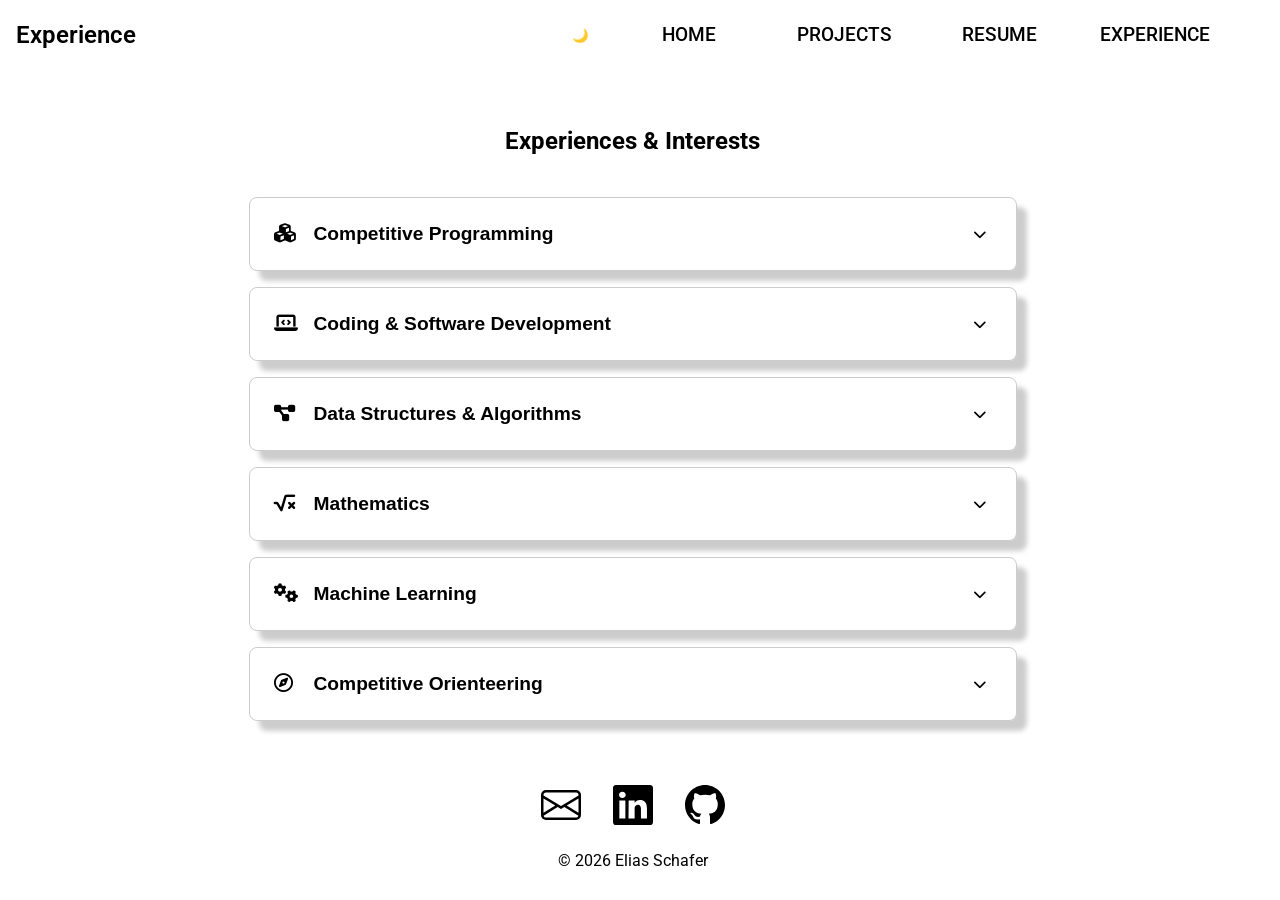
==== pages/experience.html @ 0b56fa54 "Initial commit: portfolio website – core content ready, projects page and design under construction" ====
<!doctype html>
<html lang="en">
<head>
    <meta charset="utf-8">
    <meta name="viewport" content="width=device-width, initial-scale=1">
    <title>Experience</title>
    <!-- Load stylesheets -->
    <link rel="stylesheet" href="/styles/main.css">
    <link rel="stylesheet" href="https://cdnjs.cloudflare.com/ajax/libs/font-awesome/6.4.0/css/all.min.css"> <!-- Dropdown arrow icon -->
    <!-- Load fonts -->
    <link rel="preconnect" href="https://fonts.googleapis.com">
    <link rel="preconnect" href="https://fonts.gstatic.com" crossorigin>
    <link href="https://fonts.googleapis.com/css2?family=Roboto:wght@300;400;500;700&display=swap" rel="stylesheet">
</head>

<body>
  <!-- Load header and sidebar -->
  <div class="header-container" data-include="header"></div>
  <div data-include="sidebar"></div>

  <main class="experiences">
    <div class="accordion-container">
        <h2>Experiences & Interests</h2>
        <div class="accordion-item">
            <button class="accordion-header" aria-expanded="false" aria-controls="content-1">
                <span class="accordion-icon"><i class="fa-solid fa-cubes"></i></span>
                <h2>Competitive Programming</h2>
                <span class="accordion-indicator"></span> <!-- Drowdown arrow -->
            </button>
            <div class="accordion-content" id="content-1" >
                <p>I developed a passion for competitive programming after my first participation in the Southwestern Europe Regional Contest <a href="https://swerc.eu/2025/past-editions/" target="_blank">(SWERC)</a> 
                    , a team-based algorithmic programming competition across European universities
                </p>
                <div class="accordion-subtitle">
                    <h3>Achievements</h3>
                    <span class="experience-date">(2024 - present)</span>
                </div>
                <ul>
                    <li>Solved 200+ algorithmic problems on Codeforces and Leetcode</li>
                    <li>Competed anually with Team 1 of the University of Bern (3 participants per team)</li>
                    <li>Ranked Top 30 out of 141 teams at SWERC 2024</li>
                    <li>Organized the University of Bern's participation (trainings and sponsors)</li>
                </ul>
            </div>
        </div>
        <div class="accordion-item">
            <button class="accordion-header" aria-expanded="false" aria-controls="content-2">
                <span class="accordion-icon"><i class="fa-solid fa-laptop-code"></i></span>
                <h2>Coding & Software Development</h2>
                <span class="accordion-indicator"></span>  <!-- Drowdown arrow -->
            </button>
            <div class="accordion-content" id="content-2" >
                <div class="accordion-subtitle">
                    <h3>Programming Languages</h3>
                </div>
                <ul>
                    <li>C++ – Competitive programming (200+ problems solved)</li>
                    <li>Python – Applied data science methods in coursework (NumPy, Pandas, Matplotlib, Scikit-learn)</li>
                    <li>R – Data analysis (coursework)</li>
                    <li>Java – Object-oriented programming (coursework)</li>
                    <li>SQL – Relational databases and queries (coursework)</li>
                    <li>HTML, CSS & JS – Built this website from scratch</li>
                    <li>C# – Unity projects</li>
                </ul>
                <div class="accordion-subtitle">
                    <h3>Personal mobile games developed with Unity</h3>
                </div>
                <ul>
                    <li>O-Maze 3D (Orienteering simulation game)</li>
                    <li>Gravity Race (Physics-based racing game)</li>
                    <li>Image Puzzle Game</li>
                </ul>
                <div class="accordion-subtitle">
                    <h3>Part-time Internship at QSData</h3>
                    <span class="experience-date">(Spring 2025)</span>
                </div>
                <ul>
                    <li>Built the mobile application “QS-OnBoarding” from scratch in a team of five,
                        implementing core features using Flutter (Dart)</li>
                    <li>Learned structured programming and best practices for version control</li>
                    <li>15% workload as part of a university program</li>
                </ul>
            </div>
        </div>
        <div class="accordion-item">
            <button class="accordion-header" aria-expanded="false" aria-controls="content-3">
                <span class="accordion-icon"><i class="fa-solid fa-diagram-project"></i></span>
                <h2>Data Structures & Algorithms</h2>
                <span class="accordion-indicator"></span> <!-- Drowdown arrow -->
            </button>
            <div class="accordion-content" id="content-3" >
                <div class="accordion-subtitle">
                    <h3>Teaching Support Assistant at University of Bern</h3>
                    <span class="experience-date">(Spring 2026)</span>
                </div>
                <ul>
                    <li>Assisting students in the Data Structures & Algorithms course, providing feedback on assignments and grading exams</li>
                    <li>Helping students with questions about assignments or lecture material</li>
                </ul>
                <div class="accordion-subtitle">
                    <h3>University Lecture – Data Structures & Algorithms</h3>
                    <span class="experience-date">(Spring 2025)</span>
                </div>
                <ul>
                    <li>Covered core data structures, including lists, trees, graphs, and hash tables</li>
                    <li>Learned fundamental algorithms, including searching, sorting, graph traversal, shortest path algorithms, dynamic programming, spanning trees, and flow networks</li>
                </ul>
            </div>
        </div>
        <div class="accordion-item">
            <button class="accordion-header" aria-expanded="false" aria-controls="content-4">
                <span class="accordion-icon"><i class="fa-solid fa-square-root-variable"></i></span>
                <h2>Mathematics</h2>
                <span class="accordion-indicator"></span> <!-- Drowdown arrow -->
            </button>
            <div class="accordion-content" id="content-4" >
                <p>I have had a passion for mathematics since elementary school, with a particular interest in stochastics.</p>
                <ul>
                    <li>Bsc with minor in Mathematics</li>
                    <li>Swiss Federal Matura with focus on Mathematics</li>
                    <li>Participated in the Swiss Mathematics Olympiad <a href="https://mathematical.olympiad.ch/en/" target="_blank">(SMO)</a> and a preparation camp</li>
                    <li>Regular participant in the Mathematics and Logic Games Championship <a href="https://fsjm.ch/en/home/" target="_blank">(FSJM)</a>,
                     developing analytical problem-solving skills</li>
                </ul>
            </div>
        </div>
        <div class="accordion-item">
            <button class="accordion-header" aria-expanded="false" aria-controls="content-5">
                <span class="accordion-icon"><i class="fa-solid fa-gears"></i></span>
                <h2>Machine Learning</h2>
                <span class="accordion-indicator"></span> <!-- Drowdown arrow -->
            </button>
            <div class="accordion-content" id="content-5" >
                <div class="accordion-subtitle">
                    <h3>Planned Bachelor Thesis at SBB</h3>
                    <span class="experience-date">(Autumn 2026)</span>
                </div>
                <div class="accordion-subtitle">
                    <h3>Machine Learning (University course)</h3>
                    <span class="experience-date">(Autumn 2025)</span>
                </div>
                <p>Strong foundation in machine learning concepts and algorithms:</p>
                <ul>
                    <li>Supervised Learning: GLMs, GDA, Naive Bayes, SVM, KNN, Decision Trees, Ensemble Methods (Bagging & Boosting)</li>
                    <li>Unsupervised Learning: K-Means, Mixture of Gaussians, Factor Analysis, PCA, ICA</li>
                    <li>Basics of Reinforcement Learning</li>
                </ul>
                <div class="accordion-subtitle">
                    <h3>Practical Application</h3>
                    <span class="experience-date">(Autumn 2025)</span>
                </div>
                <ul>
                    <li>Built a bird classification model achieving 87% accuracy (Kaggle dataset)</li>
                </ul>
            </div>
        </div>
        <div class="accordion-item">
            <button class="accordion-header" aria-expanded="false" aria-controls="content-6">
                <span class="accordion-icon"><i class="fa-regular fa-compass"></i></span>
                <h2>Competitive Orienteering</h2>
                <span class="accordion-indicator"></span> <!-- Drowdown arrow -->
            </button>
            <div class="accordion-content" id="content-6" >
                <p>I have a big passion for orienteering and have practiced this sport since 2010. 
                    As a member of the Austrian national orienteering elite team, I compete at national and international level.
                </p>
                <div class="accordion-subtitle">
                    <h3>Major races</h3>
                </div>
                <ul>
                    <li>World Cup Idre Fjäll 2025</li>
                    <li>Junior World Orienteering Championships 2024</li>
                    <li>European Youth Orienteering Championships 2022</li>
                </ul>
            </div>
        </div>
    </div>
  </main>

  <footer>    
    <div class="social-links">
        <!-- Mail -->
        <a href="mailto:elias.schafer@bluewin.ch" target="_blank" aria-label="Open E-Mail">
            <svg class="icon" aria-hidden="true" viewBox="0 0 16 16" xmlns="http://www.w3.org/2000/svg">
                <path d="M0 4a2 2 0 0 1 2-2h12a2 2 0 0 1 2 2v8a2 2 0 0 1-2 2H2a2 2 0 0 1-2-2zm2-1a1 1 0 0 0-1 1v.217l7 4.2 7-4.2V4a1 1 0 0 0-1-1zm13 2.383-4.708 2.825L15 11.105zm-.034 6.876-5.64-3.471L8 9.583l-1.326-.795-5.64 3.47A1 1 0 0 0 2 13h12a1 1 0 0 0 .966-.741M1 11.105l4.708-2.897L1 5.383z"/>
            </svg>
        </a>
        <!-- LinkedIn -->
        <a href="https://www.linkedin.com/in/elias-schafer-916762316" target="_blank" aria-label="Open LinkedIn Profile">
            <svg class="icon" aria-hidden="true" viewBox="0 0 16 16" xmlns="http://www.w3.org/2000/svg">
                <path d="M0 1.146C0 .513.526 0 1.175 0h13.65C15.474 0 16 .513 16 1.146v13.708c0 .633-.526 1.146-1.175 1.146H1.175C.526 16 0 15.487 0 14.854zm4.943 12.248V6.169H2.542v7.225zm-1.2-8.212c.837 0 1.358-.554 1.358-1.248-.015-.709-.52-1.248-1.342-1.248S2.4 3.226 2.4 3.934c0 .694.521 1.248 1.327 1.248zm4.908 8.212V9.359c0-.216.016-.432.08-.586.173-.431.568-.878 1.232-.878.869 0 1.216.662 1.216 1.634v3.865h2.401V9.25c0-2.22-1.184-3.252-2.764-3.252-1.274 0-1.845.7-2.165 1.193v.025h-.016l.016-.025V6.169h-2.4c.03.678 0 7.225 0 7.225z"/>
            </svg>
        </a>
        <!-- GitHub -->
        <a href="https://github.com/EliasSchafer1" target="_blank" aria-label="Open GitHub Profile">
            <svg class="icon" aria-hidden="true" viewBox="0 0 16 16" xmlns="http://www.w3.org/2000/svg">
                <path d="M8 0C3.58 0 0 3.58 0 8c0 3.54 2.29 6.53 5.47 7.59.4.07.55-.17.55-.38 0-.19-.01-.82-.01-1.49-2.01.37-2.53-.49-2.69-.94-.09-.23-.48-.94-.82-1.13-.28-.15-.68-.52-.01-.53.63-.01 1.08.58 1.23.82.72 1.21 1.87.87 2.33.66.07-.52.28-.87.51-1.07-1.78-.2-3.64-.89-3.64-3.95 0-.87.31-1.59.82-2.15-.08-.2-.36-1.02.08-2.12 0 0 .67-.21 2.2.82.64-.18 1.32-.27 2-.27s1.36.09 2 .27c1.53-1.04 2.2-.82 2.2-.82.44 1.1.16 1.92.08 2.12.51.56.82 1.27.82 2.15 0 3.07-1.87 3.75-3.65 3.95.29.25.54.73.54 1.48 0 1.07-.01 1.93-.01 2.2 0 .21.15.46.55.38A8.01 8.01 0 0 0 16 8c0-4.42-3.58-8-8-8"/>
            </svg>
        </a>
    </div>
    <p>&copy; 2026 Elias Schafer</p>
  </footer>

  <!-- Load scripts -->
  <script src="/scripts/theme.js" defer></script>
  <script src="/scripts/includes.js" defer></script>
  <script src="/scripts/navigation.js" defer></script>
  <script src="/scripts/pages/experience.js" defer></script>
</body>
</html>
---- styles/main.css ----
@import "root.css";
@import "theme.css";
@import "base.css";

@import "components/button.css";
@import "components/icon.css";
@import "components/image.css";

@import "layout/footer.css";
@import "layout/header.css";
@import "layout/sidebar.css";

@import "pages/experience.css";
@import "pages/home.css";
@import "pages/projects.css";
@import "pages/resume.css";
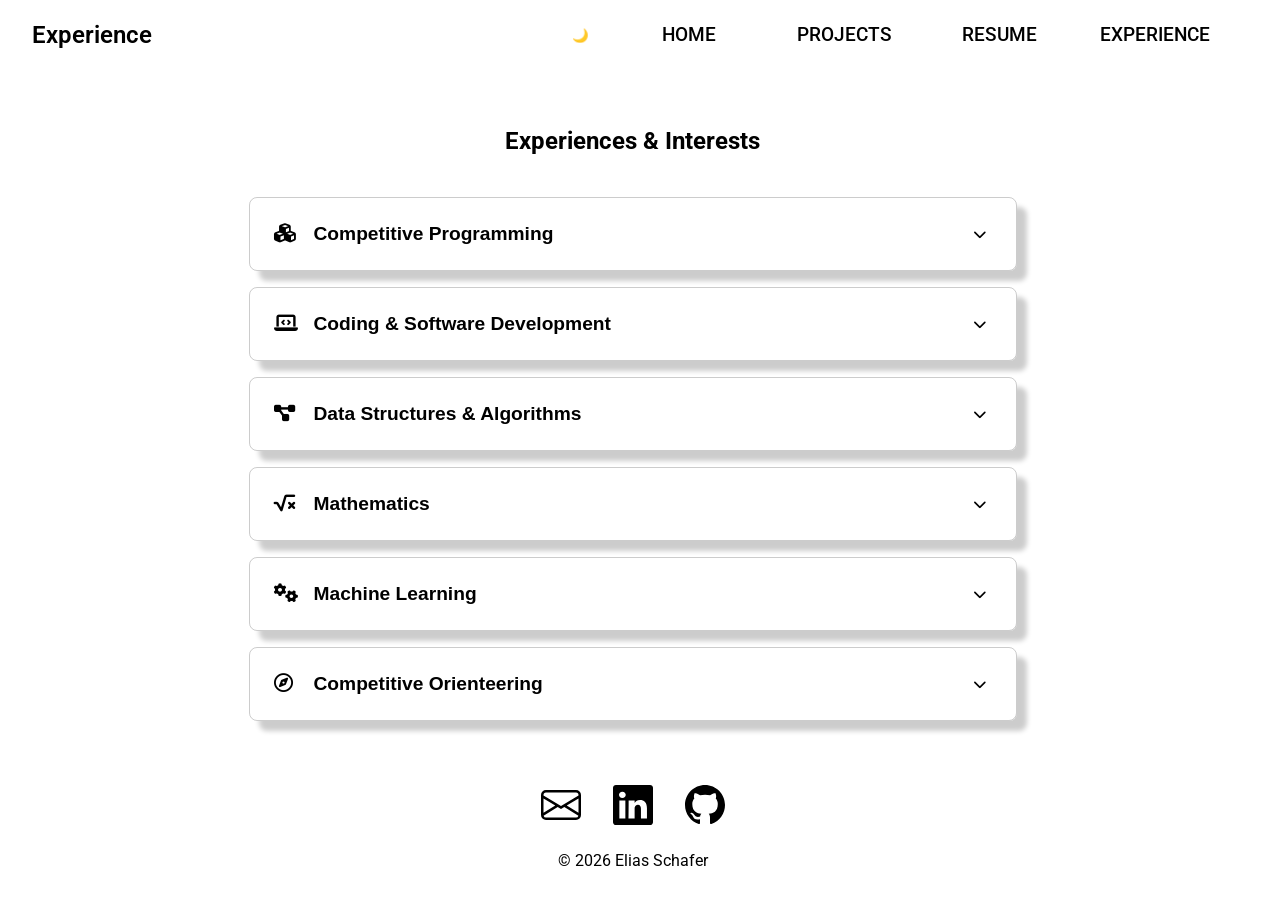
==== commit a268e40a: "Refactor CSS structure by removing main.css and loading files individually" ====
--- a/pages/experience.html
+++ b/pages/experience.html
@@ -4,8 +4,23 @@
     <meta charset="utf-8">
     <meta name="viewport" content="width=device-width, initial-scale=1">
     <title>Experience</title>
-    <!-- Load stylesheets -->
-    <link rel="stylesheet" href="/styles/main.css">
+    <!-- Loading initial theme -->
+    <script>
+        const savedTheme = localStorage.getItem("theme");
+        const systemIsDark = window.matchMedia("(prefers-color-scheme: dark)").matches;
+        // Use saved theme if available, otherwise use system preference (default to light)
+        const effectiveTheme = savedTheme || (systemIsDark ? "dark" : "light");
+        document.documentElement.dataset.theme = effectiveTheme;
+    </script>
+    <!-- Global styles -->
+    <link rel="stylesheet" href="/styles/root.css">
+    <link rel="stylesheet" href="/styles/theme.css">
+    <link rel="stylesheet" href="/styles/base.css">
+    <link rel="stylesheet" href="/styles/layout/footer.css">
+    <link rel="stylesheet" href="/styles/layout/header.css">
+    <link rel="stylesheet" href="/styles/layout/sidebar.css">
+    <!-- Local styles -->
+    <link rel="stylesheet" href="/styles/pages/experience.css">
     <link rel="stylesheet" href="https://cdnjs.cloudflare.com/ajax/libs/font-awesome/6.4.0/css/all.min.css"> <!-- Dropdown arrow icon -->
     <!-- Load fonts -->
     <link rel="preconnect" href="https://fonts.googleapis.com">
--- a/styles/root.css
+++ b/styles/root.css
@@ -0,0 +1,42 @@
+/* =========================================
+Base colors
+========================================= */
+:root {
+  /* Light theme colors */
+  --light-bg: white;
+  --light-fg: black;
+  --light-text: black;
+  --light-primary: orange;
+
+  /* Dark theme colors */
+  --dark-bg: black;
+  --dark-fg: white;
+  --dark-text: white;
+  --dark-primary: #4f46e5;
+}
+
+/* =========================================
+General styles
+========================================= */
+:root {
+  /* Default to light theme */
+  /* DON'T FORGET TO ADD ANY NEW VARIABLE IN theme.css! */
+  --color-bg: var(--light-bg);
+  --color-fg: var(--light-fg);
+  --color-text: var(--light-text);
+  --color-primary: var(--light-primary);
+
+  /* Text settings */
+  --font-size-nav: 1.2rem;
+
+  /* Transition settings */
+  --transition-speed: 0.3s;
+
+  /* Shadow settings */
+  --shadow: 10px 10px 5px color-mix(in srgb, var(--color-fg) 20%, transparent);
+
+  /* Border settings */
+  --border: 1px solid var(--border-color);
+  --border-color: color-mix(in srgb, var(--color-fg) 20%, transparent);
+  --border-radius: 8px;
+}
--- a/styles/theme.css
+++ b/styles/theme.css
@@ -0,0 +1,25 @@
+@media (prefers-color-scheme: dark) {
+  :root {
+    /* System preference override (Dark mode) */
+    --color-bg: var(--dark-bg);
+    --color-text: var(--dark-text);
+    --color-primary: var(--dark-primary);
+  }
+}
+
+[data-theme="light"] {
+  /* User selected light theme */
+  --color-bg: var(--light-bg);
+  --color-fg: var(--light-fg);
+  --color-text: var(--light-text);
+  --color-primary: var(--light-primary);
+}
+
+[data-theme="dark"] 
+{ 
+  /* User selected dark theme */
+  --color-bg: var(--dark-bg);
+  --color-fg: var(--dark-fg);
+  --color-text: var(--dark-text);
+  --color-primary: var(--dark-primary);
+}
--- a/styles/base.css
+++ b/styles/base.css
@@ -0,0 +1,50 @@
+html {
+  scrollbar-gutter: stable; /* Prevents layout shifts when scrollbar appears/disappears */
+}
+
+* {
+    box-sizing: border-box; /* Include padding in width calculation */
+    
+    /* Smooth transitions for theme changes */
+    transition: all var(--transition-speed) ease;
+}
+
+body{
+    background-color: var(--color-bg);
+
+    margin: 0;
+
+    /* Text settings */
+    font-family: Roboto, arial, sans-serif;
+    color: var(--color-text);
+    line-height: 1.6;
+}
+
+a{
+    text-decoration: none;
+    color: var(--color-primary);
+}
+
+h1, h2, h3, h4, h5, h6{
+    color: var(--color-text);
+}
+
+i{
+    color: var(--color-fg);
+}
+
+.icon{
+    width: 24px;
+    height: 24px;
+
+    display: inline-block; 
+    fill: var(--color-fg);
+    transition: fill 0.3s ease;
+}
+
+button{
+    cursor: pointer;
+    
+    border: none;
+    background: none;
+}
--- a/styles/layout/footer.css
+++ b/styles/layout/footer.css
@@ -0,0 +1,16 @@
+footer {
+    padding-top: 1rem;
+    text-align: center;
+}
+
+.social-links {
+    height: auto;
+    display: flex;
+    justify-content: center;
+    gap: 2rem;
+    margin-top: 1rem;
+}
+.social-links .icon {
+    width: 40px;
+    height: 40px;
+}
--- a/styles/layout/header.css
+++ b/styles/layout/header.css
@@ -0,0 +1,94 @@
+/* ----------- Header ------------ */
+.header-container {
+  position: sticky;
+  top: 0;
+  z-index: 1000;
+  background-color: var(--color-bg);
+}
+.site-header {
+  position: sticky;
+  top: 0;
+
+  padding: 0;
+  gap: 1rem;
+
+  display: flex;
+  flex-direction: row;
+  align-items: center;
+}
+
+/* Left section with menu button */
+.site-header .header-left-section {
+  display: none;
+}
+.menu-button{
+  display: flex;
+  align-items: center;
+  justify-content: center;
+
+  padding-left: 1rem;
+  background: none;
+  border: none;
+  cursor: pointer;
+
+  color: inherit;
+}
+
+/* Middle section with page title is flexible */
+.site-header .header-middle-section {
+  flex: 1;
+  padding: 1rem;
+  margin-left: 1rem;
+  font-size: 1.5rem;
+  font-weight: 600;
+}
+/* Right section with navigation links */
+.site-header .header-right-section {
+  width: 700px;
+
+  display: flex;
+  align-items: center;
+  gap: 1rem;
+}
+.main-nav {
+  flex: 1;
+  padding-right: 2rem;
+  display: flex;
+  align-items: center;
+  justify-content: space-between;
+}
+.main-nav a {
+  flex:1;
+
+  padding: 1rem 0;
+
+  font-size: var(--font-size-nav);
+  font-weight: 500;
+  text-align: center;
+  color: var(--color-text)
+} 
+.main-nav a:hover {
+  background-color: color-mix(in srgb, var(--color-fg) 10%, transparent); /* Slight highlight on hover */
+}
+#theme-toggle{
+  cursor: pointer;
+
+  width: 30px;
+  height: 30px;
+}
+#theme-toggle>i{
+  font-size: 20px;
+}
+#theme-toggle::before {
+  content: "🌙";
+}
+[data-theme="dark"] #theme-toggle::before {
+  content: "☀️";
+}
+
+/* Mobile or small screens */
+@media (max-width: 900px) {
+  .site-header .header-middle-section {
+    margin-left: 0rem;
+  }
+}
--- a/styles/layout/sidebar.css
+++ b/styles/layout/sidebar.css
@@ -0,0 +1,86 @@
+/* ----------- Sidebar ------------ */
+/* #region Sidebar */
+.sidebar {
+  background-color: var(--color-primary);
+  color: var(--color-text);
+
+  position: fixed;
+  top: 0;
+  left: 0;
+
+  display: flex;
+  flex-direction: column;
+
+  width: 150px;
+  height: 100vh;
+
+  transform: translateX(-100%);
+
+  z-index: 3000;
+}
+/* Open sidebar when clicking on menu button */
+.sidebar.open {
+  transform: translateX(0);
+}
+/* Navigation links in sidebar */
+.sidebar-nav {
+  flex: 1;
+
+  display: flex;
+  flex-direction: column;
+  justify-content: space-between;
+}
+.sidebar-nav a {
+  flex: 1;
+
+  display: flex;
+  justify-content: center;
+  align-items: center;
+
+  font-size: var(--font-size-nav);
+  font-weight: 500;
+  text-decoration: none;
+  color: var(--color-text);
+}
+.sidebar-nav a:hover {
+  background-color: rgba(0, 0, 0, 0.1);
+}
+/* Overlay to cover content when sidebar is open */
+.overlay {
+  position: fixed;
+  inset: 0;
+  background: var(--color-primary);
+  opacity: 0;
+  
+  pointer-events: none;
+  
+  z-index: 2000;
+}
+.overlay.show {
+  opacity: 0.4;
+  pointer-events: auto;
+}
+/* #endregion */
+
+/* Mobile or small screens */
+@media (max-width: 900px) {
+  .site-header .main-nav {
+    display: none;
+  }
+  .site-header .header-right-section {
+    width: auto;
+    padding-right: 1rem;
+  }
+
+  .site-header .header-left-section {
+    display: block;
+  }
+}
+
+/* Desktop */
+@media (min-width: 901px) {
+  .sidebar,
+  .overlay {
+    display: none;
+  }
+}
--- a/styles/pages/experience.css
+++ b/styles/pages/experience.css
@@ -0,0 +1,116 @@
+/* Page styles for Experience page */
+main.experiences {
+    max-width: 800px;
+    margin: 2rem auto;
+    padding: 0 1rem;
+}
+
+main.experiences>div>h2{
+    text-align: center;
+}
+
+.accordion-container {
+    display: flex;
+    flex-direction: column;
+    gap: 1rem;
+}
+
+/* Individual experience item */
+.accordion-item {
+    overflow: hidden;
+    box-shadow: var(--shadow);
+    border: var(--border);
+    border-radius: var(--border-radius);
+}
+
+.accordion-header {
+    width: 100%;
+    padding: 1.5rem;
+
+    display: flex;
+    align-items: center;
+    justify-content: space-between;
+    
+    text-align: left;
+}
+.accordion-header:hover {
+    background: color-mix(in srgb, var(--color-fg) 20%, transparent);
+}
+/* Title of experience */
+.accordion-header h2 {
+    font-size: 1.2rem;
+    font-weight: 600;
+    margin: 0;
+    flex-grow: 1;
+}
+.accordion-icon {
+    margin-right: 1rem;
+    color: var(--primary-color);
+    font-size: 1.2rem;
+    width: 24px;
+}
+
+/* Dropdown arrow */
+.accordion-indicator {
+    width: 24px;
+    height: 24px;
+    display: inline-flex;
+    align-items: center;
+    justify-content: center;
+    transition: transform var(--transition-speed) ease;
+}
+/* Rotate indicator when expanded */
+.accordion-header[aria-expanded="true"] .accordion-indicator {
+    transform: rotate(180deg);
+}
+.accordion-indicator::after {
+    content: '\f078';
+    font-family: 'Font Awesome 6 Free';
+    font-weight: 900;
+    color: var(--color-text);
+    transition: color var(--transition-speed) ease;
+}
+
+/* Description of experience */
+.accordion-content {
+    max-height: 0;
+    overflow: hidden;
+    /* Expand/collaps content is handled in experience.js */
+    transition: max-height var(--transition-speed) ease;
+    padding: 0 1.5rem;
+}
+.accordion-subtitle {
+    margin-top: 1rem;
+    display: flex;
+    gap: 1rem;
+    justify-content: space-between;
+    align-items: center;
+}
+.accordion-subtitle h3 {
+    margin: 0;
+    font-size: 1.2rem;
+    font-weight: 500;
+    text-decoration: underline;
+}
+.accordion-subtitle .experience-date {
+    font-size: 0.9rem;
+    font-style: italic;
+}
+.accordion-content ul {
+    margin-bottom: 1.5rem;
+    padding-left: 1.5rem;
+}
+.accordion-content li {
+    margin-bottom: 0.5rem;
+}
+
+/* Mobile or small screens */
+@media (max-width: 900px) {    
+    .accordion-header {
+        padding: 1rem;
+    }
+    
+    .content-wrapper {
+        padding: 0 1rem 1rem;
+    }
+}
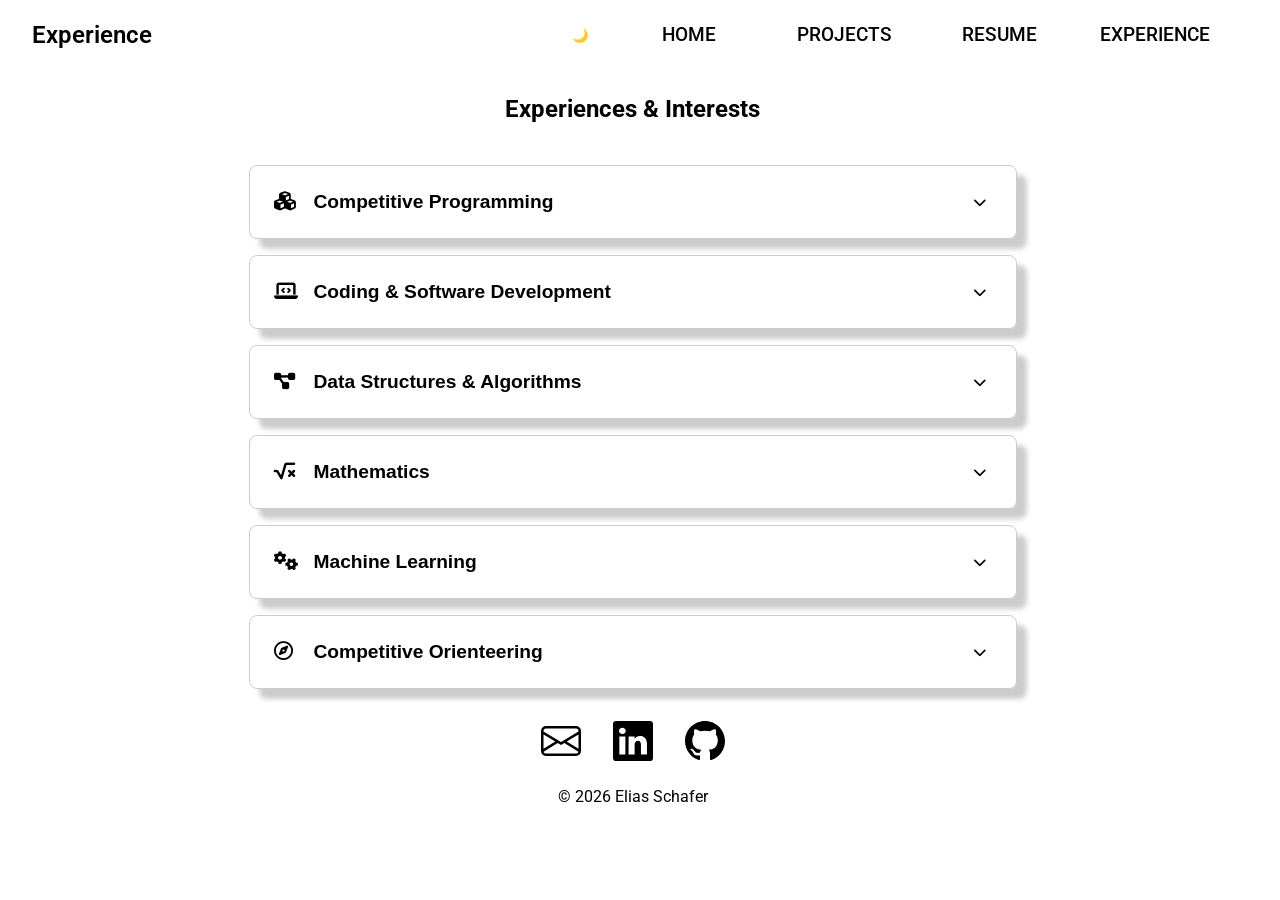
==== commit e7ad879e: "feat(projects): Add and design O-Maze3d and GravityRace pages" ====
--- a/pages/experience.html
+++ b/pages/experience.html
@@ -150,6 +150,13 @@
                     <h3>Planned Bachelor Thesis at SBB</h3>
                     <span class="experience-date">(Autumn 2026)</span>
                 </div>
+                <p>
+                    In my bachelor thesis, I investigate uncertainty quantification methods for train occupancy forecasting. 
+                    The goal is to construct calibrated confidence intervals around occupancy predictions in order to estimate prediction uncertainty.<br><br>
+                    These uncertainty estimates can support the Swiss Federal Railways (SBB) in operational decision-making, 
+                    for example when planning train capacity and the number of wagons required and I will work with real world data.<br><br>
+                    The project is based on real-world operational data provided by the SBB.
+                </p>
                 <div class="accordion-subtitle">
                     <h3>Machine Learning (University course)</h3>
                     <span class="experience-date">(Autumn 2025)</span>
--- a/styles/base.css
+++ b/styles/base.css
@@ -47,4 +47,19 @@
     
     border: none;
     background: none;
+}
+
+.framed-link{
+  color: var(--color-primary);
+  border: var(--border);
+  border-radius: var(--border-radius);
+  box-shadow: var(--shadow);
+
+  display: block;
+  width: fit-content;
+  margin: 1rem auto;
+  padding: 0.5rem 1rem;
+}
+.framed-link:hover{
+  transform: translateY(-6px);
 }
--- a/styles/pages/experience.css
+++ b/styles/pages/experience.css
@@ -1,7 +1,7 @@
 /* Page styles for Experience page */
 main.experiences {
     max-width: 800px;
-    margin: 2rem auto;
+    margin: 0rem auto;
     padding: 0 1rem;
 }
 
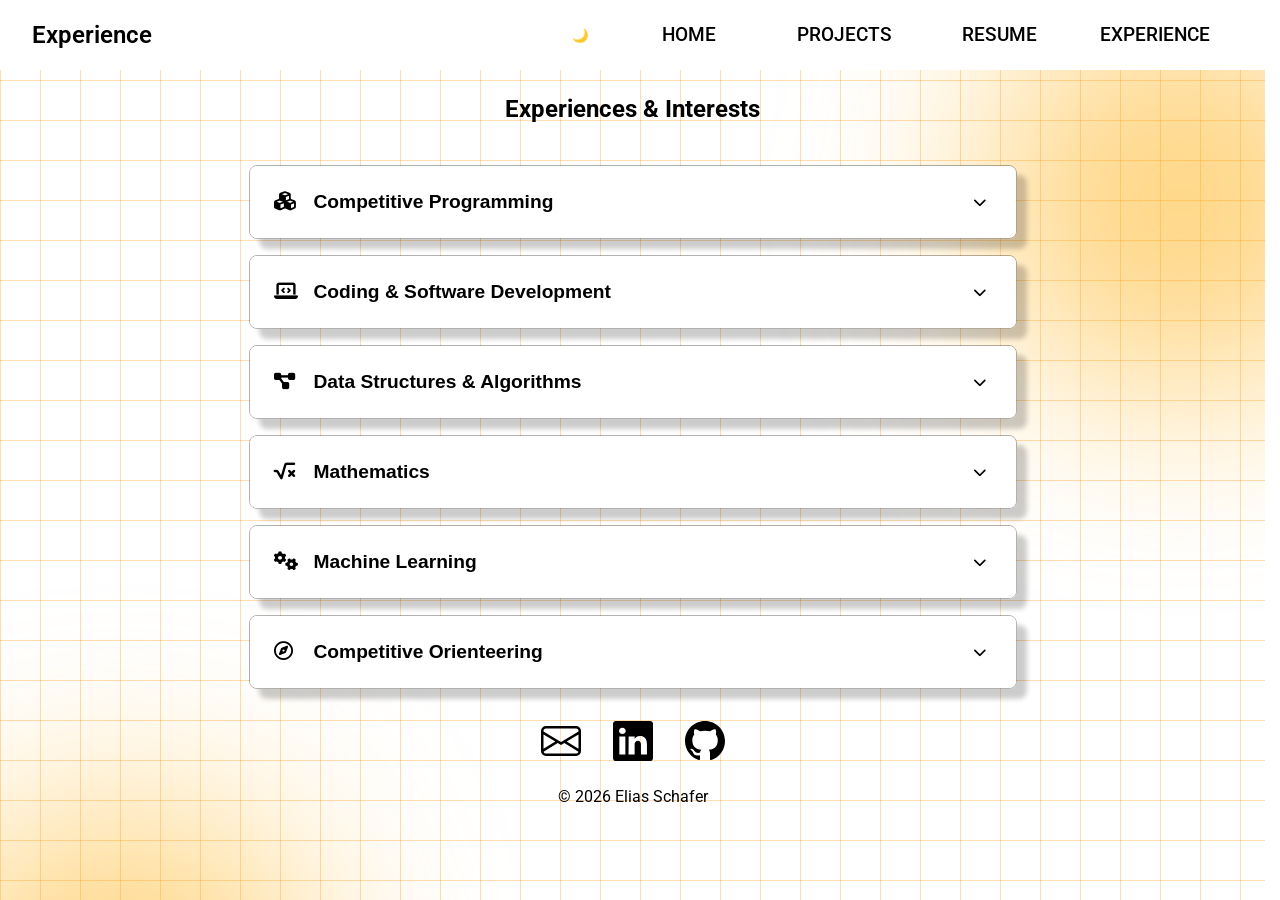
==== commit b33b0d7d: "feat: Add animated background and design improvements" ====
--- a/pages/experience.html
+++ b/pages/experience.html
@@ -16,6 +16,7 @@
     <link rel="stylesheet" href="/styles/root.css">
     <link rel="stylesheet" href="/styles/theme.css">
     <link rel="stylesheet" href="/styles/base.css">
+    <link rel="stylesheet" href="/styles/layout/background.css">
     <link rel="stylesheet" href="/styles/layout/footer.css">
     <link rel="stylesheet" href="/styles/layout/header.css">
     <link rel="stylesheet" href="/styles/layout/sidebar.css">
@@ -29,6 +30,8 @@
 </head>
 
 <body>
+  <!-- Load background -->
+  <div data-include="background"></div>
   <!-- Load header and sidebar -->
   <div class="header-container" data-include="header"></div>
   <div data-include="sidebar"></div>
@@ -228,5 +231,6 @@
   <script src="/scripts/includes.js" defer></script>
   <script src="/scripts/navigation.js" defer></script>
   <script src="/scripts/pages/experience.js" defer></script>
+  <script src="/scripts/background.js" defer></script>
 </body>
 </html>
--- a/styles/root.css
+++ b/styles/root.css
@@ -5,13 +5,15 @@
   /* Light theme colors */
   --light-bg: white;
   --light-fg: black;
+  --light-title: black;
   --light-text: black;
   --light-primary: orange;
 
   /* Dark theme colors */
   --dark-bg: black;
   --dark-fg: white;
-  --dark-text: white;
+  --dark-title: white;
+  --dark-text: rgba(255,255,255,0.87);
   --dark-primary: #4f46e5;
 }
 
@@ -37,6 +39,6 @@
 
   /* Border settings */
   --border: 1px solid var(--border-color);
-  --border-color: color-mix(in srgb, var(--color-fg) 20%, transparent);
+  --border-color: color-mix(in srgb, var(--color-fg) 30%, transparent);
   --border-radius: 8px;
 }
--- a/styles/theme.css
+++ b/styles/theme.css
@@ -2,6 +2,7 @@
   :root {
     /* System preference override (Dark mode) */
     --color-bg: var(--dark-bg);
+    --color-title: var(--dark-title);
     --color-text: var(--dark-text);
     --color-primary: var(--dark-primary);
   }
@@ -11,6 +12,7 @@
   /* User selected light theme */
   --color-bg: var(--light-bg);
   --color-fg: var(--light-fg);
+  --color-title: var(--light-title);
   --color-text: var(--light-text);
   --color-primary: var(--light-primary);
 }
@@ -20,6 +22,7 @@
   /* User selected dark theme */
   --color-bg: var(--dark-bg);
   --color-fg: var(--dark-fg);
+  --color-title: var(--dark-title);
   --color-text: var(--dark-text);
   --color-primary: var(--dark-primary);
 }
--- a/styles/base.css
+++ b/styles/base.css
@@ -15,17 +15,21 @@
     margin: 0;
 
     /* Text settings */
+    color: var(--color-title);
     font-family: Roboto, arial, sans-serif;
-    color: var(--color-text);
     line-height: 1.6;
 }
 
 a{
     text-decoration: none;
     color: var(--color-primary);
+    background-color: var(--color-bg);
 }
 
 h1, h2, h3, h4, h5, h6{
+    color: var(--color-title);
+}
+p{
     color: var(--color-text);
 }
 
--- a/styles/layout/background.css
+++ b/styles/layout/background.css
@@ -0,0 +1,70 @@
+/* Wrapper */
+.bg-wrapper {
+  position: fixed;
+  inset: 0;
+  z-index: -1;
+  overflow: hidden;
+  background: var(--color-bg);
+}
+
+/* Grid in background */
+.bg-grid {
+  position: absolute;
+  inset: 0;
+  background-size: 40px 40px;
+}
+
+/* Moving Orbs */
+.bg-orb {
+  position: absolute;
+  border-radius: 50%;
+  filter: blur(100px); 
+  animation: float 9s ease-in-out infinite;
+  animation-delay: 0s;
+  pointer-events: none;
+}
+/* One Orb bottom left, one top right */
+.bg-orb-1 {
+  width: 400px;
+  height: 400px;
+  top: 0px;
+  right: -100px;
+}
+.bg-orb-2 {
+  width: 400px;
+  height: 400px;
+  bottom: -300px;
+  left: -80px;
+}
+
+/* Light mode */
+.bg-grid-light {
+  background-image:
+    linear-gradient(to right, rgba(255,140,0,.3) 1px, transparent 1px),
+    linear-gradient(to bottom, rgba(255,140,0,.3) 1px, transparent 1px);
+  opacity: 1;
+  transition: opacity calc(var(--transition-speed) * 2) ease;
+}
+.bg-orb { background: rgba(255, 170, 0, 0.5); }
+
+/* Dark mode */
+.bg-grid-dark {
+  background-image:
+    linear-gradient(to right, rgba(79,70,229,.6) 1px, transparent 1px),
+    linear-gradient(to bottom, rgba(79,70,229,.6) 1px, transparent 1px);
+  opacity: 0;
+  transition: opacity calc(var(--transition-speed) * 2) ease;
+}
+[data-theme="dark"] .bg-grid-light { opacity: 0; }
+[data-theme="dark"] .bg-grid-dark  { opacity: 1; }
+[data-theme="dark"] 
+.bg-orb { 
+  background: rgba(79,70,229,.6); 
+  filter: blur(90px); /* Reduce blur to make it look similar as in light mode */
+}
+
+/* Big orbs move slowly */
+@keyframes float {
+  0%, 100% { transform: translateY(0px)}
+  50%       { transform: translateY(-200px)}
+}
--- a/styles/layout/footer.css
+++ b/styles/layout/footer.css
@@ -1,5 +1,6 @@
 footer {
     padding-top: 1rem;
+    padding-bottom: 1rem;
     text-align: center;
 }
 
@@ -10,6 +11,9 @@
     gap: 2rem;
     margin-top: 1rem;
 }
+.social-links a{
+    background-color: transparent;
+}
 .social-links .icon {
     width: 40px;
     height: 40px;
--- a/styles/layout/header.css
+++ b/styles/layout/header.css
@@ -65,7 +65,7 @@
   font-size: var(--font-size-nav);
   font-weight: 500;
   text-align: center;
-  color: var(--color-text)
+  color: var(--color-title)
 } 
 .main-nav a:hover {
   background-color: color-mix(in srgb, var(--color-fg) 10%, transparent); /* Slight highlight on hover */
--- a/styles/layout/sidebar.css
+++ b/styles/layout/sidebar.css
@@ -2,7 +2,7 @@
 /* #region Sidebar */
 .sidebar {
   background-color: var(--color-primary);
-  color: var(--color-text);
+  color: var(--color-title);
 
   position: fixed;
   top: 0;
@@ -40,16 +40,15 @@
   font-size: var(--font-size-nav);
   font-weight: 500;
   text-decoration: none;
-  color: var(--color-text);
+  color: var(--color-title);
 }
 .sidebar-nav a:hover {
-  background-color: rgba(0, 0, 0, 0.1);
+  background: color-mix(in srgb, var(--color-primary) 50%, var(--color-bg));
 }
 /* Overlay to cover content when sidebar is open */
 .overlay {
   position: fixed;
   inset: 0;
-  background: var(--color-primary);
   opacity: 0;
   
   pointer-events: none;
@@ -57,7 +56,6 @@
   z-index: 2000;
 }
 .overlay.show {
-  opacity: 0.4;
   pointer-events: auto;
 }
 /* #endregion */
--- a/styles/pages/experience.css
+++ b/styles/pages/experience.css
@@ -32,9 +32,10 @@
     justify-content: space-between;
     
     text-align: left;
-}
+    background-color: var(--color-bg);
+} 
 .accordion-header:hover {
-    background: color-mix(in srgb, var(--color-fg) 20%, transparent);
+    background: color-mix(in srgb, var(--color-fg) 20%, var(--color-bg));
 }
 /* Title of experience */
 .accordion-header h2 {
@@ -72,12 +73,16 @@
 }
 
 /* Description of experience */
+/* Expand/collaps content is handled in experience.js */
 .accordion-content {
     max-height: 0;
     overflow: hidden;
-    /* Expand/collaps content is handled in experience.js */
-    transition: max-height var(--transition-speed) ease;
     padding: 0 1.5rem;
+    background-color: var(--color-bg);
+}
+[aria-expanded="true"] + .accordion-content {
+    padding-top: 1rem;
+    box-shadow: inset 0 0.75px 0 var(--border-color);
 }
 .accordion-subtitle {
     margin-top: 1rem;
@@ -90,7 +95,6 @@
     margin: 0;
     font-size: 1.2rem;
     font-weight: 500;
-    text-decoration: underline;
 }
 .accordion-subtitle .experience-date {
     font-size: 0.9rem;
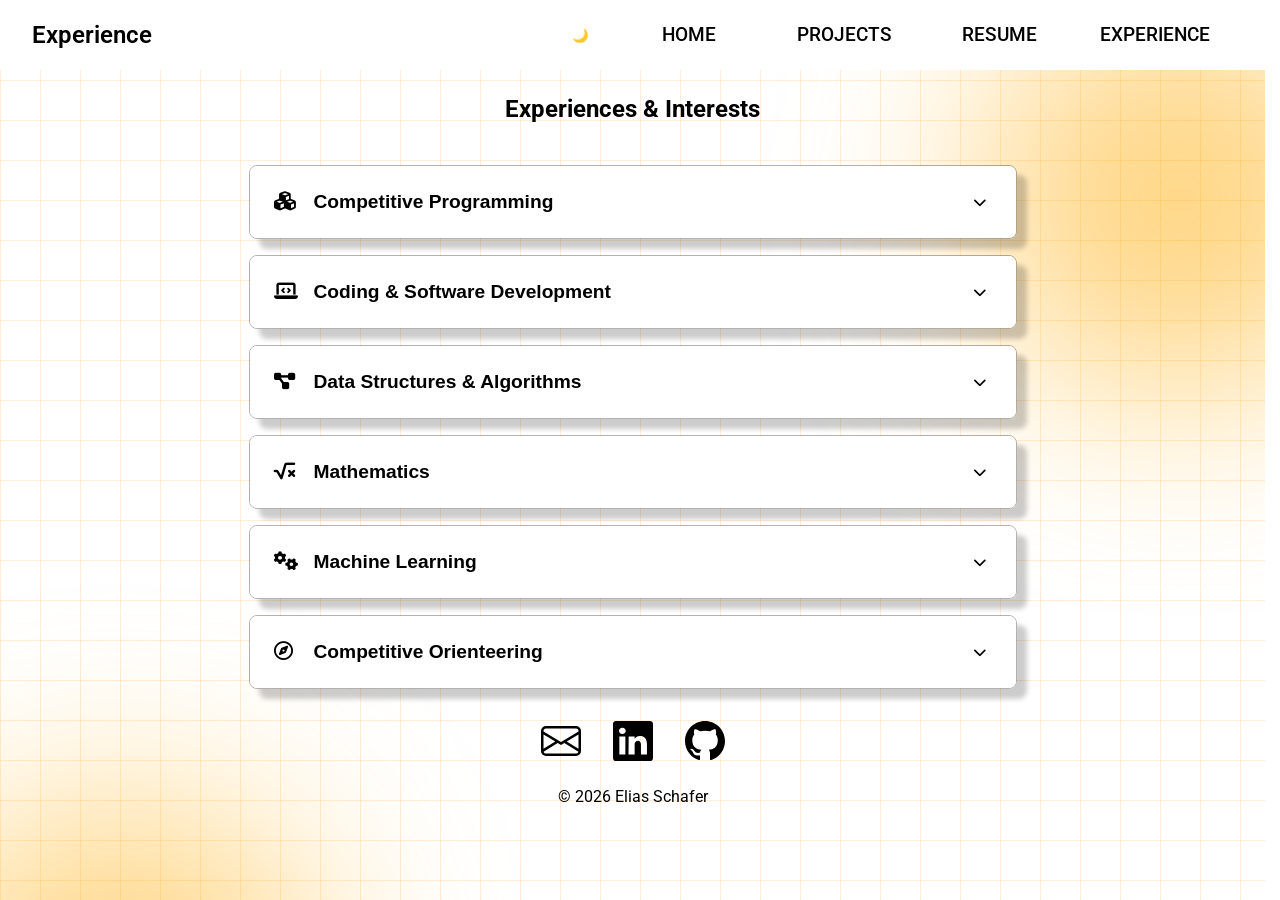
==== commit dde802b3: "feature: add project page SBB Train Dashboard" ====
--- a/pages/experience.html
+++ b/pages/experience.html
@@ -47,7 +47,7 @@
             </button>
             <div class="accordion-content" id="content-1" >
                 <p>I developed a passion for competitive programming after my first participation in the Southwestern Europe Regional Contest <a href="https://swerc.eu/2025/past-editions/" target="_blank">(SWERC)</a> 
-                    , a team-based algorithmic programming competition across European universities
+                    , a team-based algorithmic programming competition across European universities.
                 </p>
                 <div class="accordion-subtitle">
                     <h3>Achievements</h3>
@@ -112,8 +112,7 @@
                     <span class="experience-date">(Spring 2026)</span>
                 </div>
                 <ul>
-                    <li>Assisting students in the Data Structures & Algorithms course, providing feedback on assignments and grading exams</li>
-                    <li>Helping students with questions about assignments or lecture material</li>
+                    <li>Assisting 90+ students in the Data Structures & Algorithms course, providing feedback on assignments and grading exams</li>
                 </ul>
                 <div class="accordion-subtitle">
                     <h3>University Lecture – Data Structures & Algorithms</h3>
@@ -175,7 +174,7 @@
                     <span class="experience-date">(Autumn 2025)</span>
                 </div>
                 <ul>
-                    <li>Built a bird classification model achieving 87% accuracy (Kaggle dataset)</li>
+                    <li>Built a bird classification model achieving 87% top-1 accuracy (200 bird species, Kaggle dataset)</li>
                 </ul>
             </div>
         </div>
--- a/styles/base.css
+++ b/styles/base.css
@@ -4,8 +4,9 @@
 
 * {
     box-sizing: border-box; /* Include padding in width calculation */
-    
-    /* Smooth transitions for theme changes */
+    -webkit-tap-highlight-color: color-mix(in srgb, var(--color-primary) 50%, var(--color-bg));
+
+    /* Smooth transitions */
     transition: all var(--transition-speed) ease;
 }
 
--- a/styles/layout/background.css
+++ b/styles/layout/background.css
@@ -40,8 +40,8 @@
 /* Light mode */
 .bg-grid-light {
   background-image:
-    linear-gradient(to right, rgba(255,140,0,.3) 1px, transparent 1px),
-    linear-gradient(to bottom, rgba(255,140,0,.3) 1px, transparent 1px);
+    linear-gradient(to right, rgba(255,140,0,.15) 1px, transparent 1px),
+    linear-gradient(to bottom, rgba(255,140,0,.15) 1px, transparent 1px);
   opacity: 1;
   transition: opacity calc(var(--transition-speed) * 2) ease;
 }
--- a/styles/layout/header.css
+++ b/styles/layout/header.css
@@ -75,6 +75,8 @@
 
   width: 30px;
   height: 30px;
+
+  -webkit-tap-highlight-color: transparent;
 }
 #theme-toggle>i{
   font-size: 20px;
